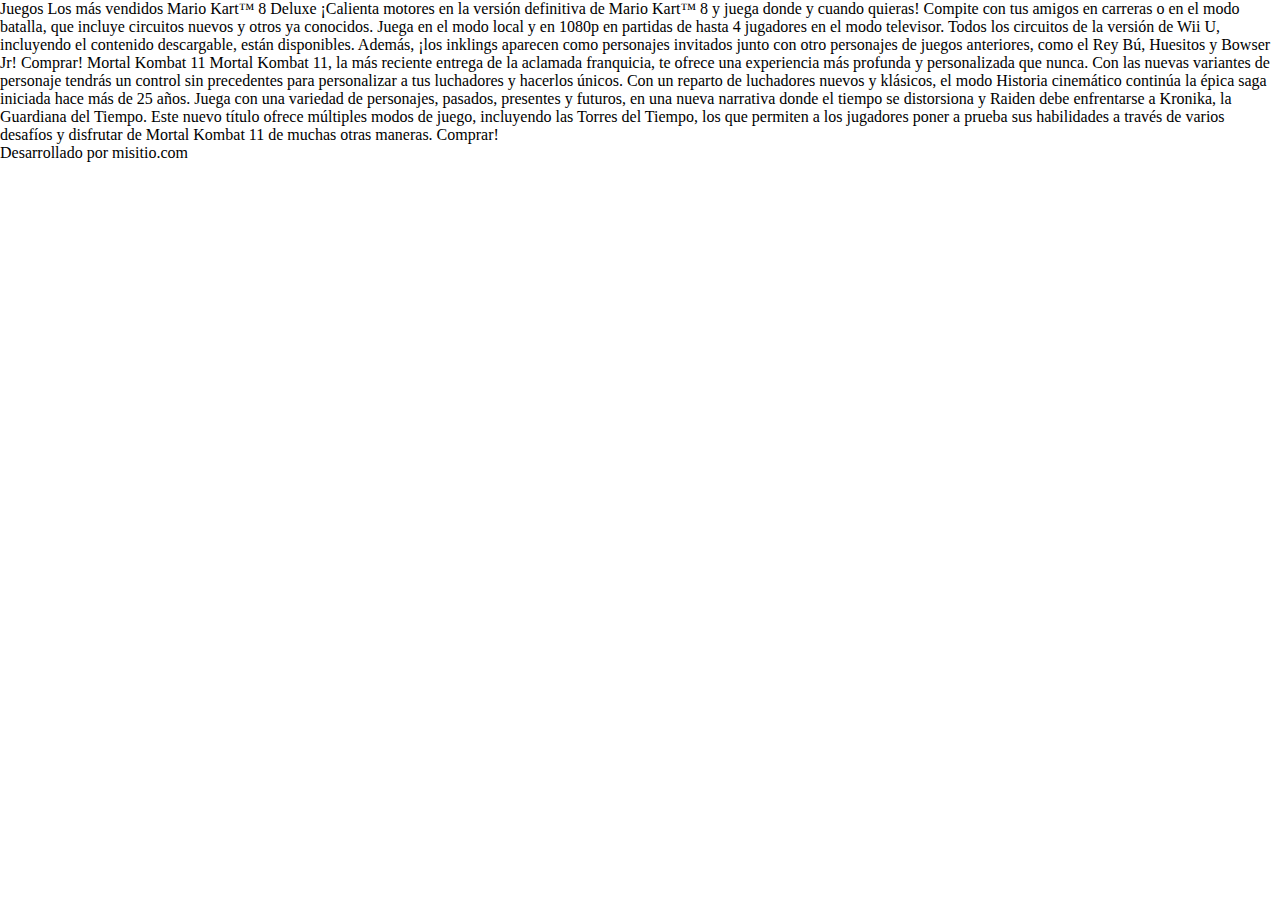
==== index.html @ cf05b187 "First commit" ====
<!DOCTYPE html>
<html lang="es">

<head>
    <meta charset="UTF-8">
    <meta http-equiv="X-UA-Compatible" content="IE=edge">
    <meta name="viewport" content="width=device-width, initial-scale=1.0">
    <link rel="stylesheet" href="css/estilos-1.css">
    <title>Juegos</title>
</head>

<body>

    Juegos

    Los más vendidos

    Mario Kart™ 8 Deluxe

    ¡Calienta motores en la versión definitiva de Mario Kart™ 8 y juega donde y cuando quieras!

    Compite con tus amigos en carreras o en el modo batalla, que incluye circuitos nuevos y otros ya conocidos.
    Juega en el modo local y en 1080p en partidas de hasta 4 jugadores en el modo televisor.
    Todos los circuitos de la versión de Wii U, incluyendo el contenido descargable, están disponibles.

    Además, ¡los inklings aparecen como personajes invitados junto con otro personajes de juegos anteriores,
    como el Rey Bú, Huesitos y Bowser Jr!

    Comprar!

    Mortal Kombat 11

    Mortal Kombat 11, la más reciente entrega de la aclamada franquicia,
    te ofrece una experiencia más profunda y personalizada que nunca.

    Con las nuevas variantes de personaje tendrás un control sin precedentes
    para personalizar a tus luchadores y hacerlos únicos.
    Con un reparto de luchadores nuevos y klásicos, el modo Historia cinemático
    continúa la épica saga iniciada hace más de 25 años.
    Juega con una variedad de personajes, pasados, presentes y futuros,
    en una nueva narrativa donde el tiempo se distorsiona y Raiden debe
    enfrentarse a Kronika, la Guardiana del Tiempo.

    Este nuevo título ofrece múltiples modos de juego, incluyendo las Torres del Tiempo,
    los que permiten a los jugadores poner a prueba sus habilidades a través de varios
    desafíos y disfrutar de Mortal Kombat 11 de muchas otras maneras.

    Comprar!

    <footer>
        Desarrollado por misitio.com
    </footer>

</body>

</html>
---- css/estilos-1.css ----
/*Reset*/
body {
    margin: 0;
    padding: 0;
    box-sizing: border-box;
    font-size: 16px;
}

/*Variables colores*/
:root {
    --colorFondo: #E11364;
    --colorDivisor: #BC105C;
    --colorTitulos: #9C0037;
    --colorBotones: #2C8F20;
    --colorFooter: #E96093;
}
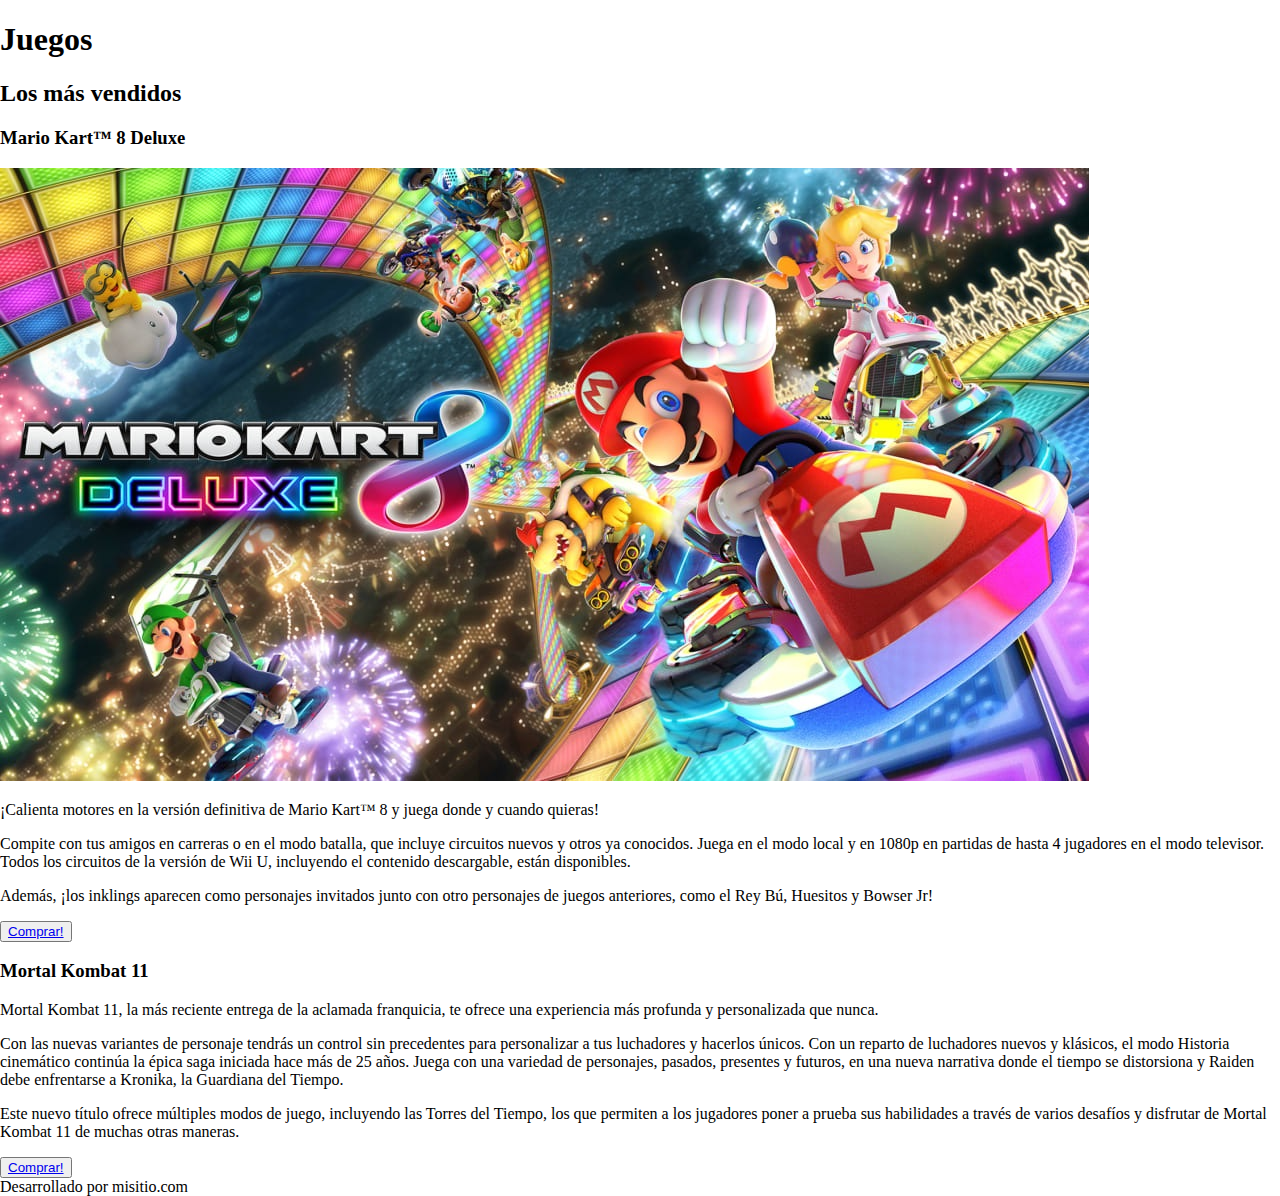
==== commit a9f45ee8: "html estructurado" ====
--- a/index.html
+++ b/index.html
@@ -11,41 +11,47 @@
 
 <body>
 
-    Juegos
+    <header>
+        <h1>Juegos</h1>
+    </header>
 
-    Los más vendidos
+    <main>
+        <h2>Los más vendidos</h2>
 
-    Mario Kart™ 8 Deluxe
+        <h3>Mario Kart™ 8 Deluxe</h3>
 
-    ¡Calienta motores en la versión definitiva de Mario Kart™ 8 y juega donde y cuando quieras!
+        <img src="img/mario-kart-8-deluxe.jpg" alt="Portada Mario Kart 8">
 
-    Compite con tus amigos en carreras o en el modo batalla, que incluye circuitos nuevos y otros ya conocidos.
-    Juega en el modo local y en 1080p en partidas de hasta 4 jugadores en el modo televisor.
-    Todos los circuitos de la versión de Wii U, incluyendo el contenido descargable, están disponibles.
+        <p>¡Calienta motores en la versión definitiva de Mario Kart™ 8 y juega donde y cuando quieras!</p>
 
-    Además, ¡los inklings aparecen como personajes invitados junto con otro personajes de juegos anteriores,
-    como el Rey Bú, Huesitos y Bowser Jr!
+        <p>Compite con tus amigos en carreras o en el modo batalla, que incluye circuitos nuevos y otros ya conocidos.
+            Juega en el modo local y en 1080p en partidas de hasta 4 jugadores en el modo televisor.
+            Todos los circuitos de la versión de Wii U, incluyendo el contenido descargable, están disponibles.</p>
 
-    Comprar!
+        <p>Además, ¡los inklings aparecen como personajes invitados junto con otro personajes de juegos anteriores,
+            como el Rey Bú, Huesitos y Bowser Jr!</p>
 
-    Mortal Kombat 11
+        <button> <a href="#">Comprar!</a></button>
 
-    Mortal Kombat 11, la más reciente entrega de la aclamada franquicia,
-    te ofrece una experiencia más profunda y personalizada que nunca.
+        <h3>Mortal Kombat 11</h3>
 
-    Con las nuevas variantes de personaje tendrás un control sin precedentes
-    para personalizar a tus luchadores y hacerlos únicos.
-    Con un reparto de luchadores nuevos y klásicos, el modo Historia cinemático
-    continúa la épica saga iniciada hace más de 25 años.
-    Juega con una variedad de personajes, pasados, presentes y futuros,
-    en una nueva narrativa donde el tiempo se distorsiona y Raiden debe
-    enfrentarse a Kronika, la Guardiana del Tiempo.
+        <p>Mortal Kombat 11, la más reciente entrega de la aclamada franquicia,
+            te ofrece una experiencia más profunda y personalizada que nunca.</p>
 
-    Este nuevo título ofrece múltiples modos de juego, incluyendo las Torres del Tiempo,
-    los que permiten a los jugadores poner a prueba sus habilidades a través de varios
-    desafíos y disfrutar de Mortal Kombat 11 de muchas otras maneras.
+        <p>Con las nuevas variantes de personaje tendrás un control sin precedentes
+            para personalizar a tus luchadores y hacerlos únicos.
+            Con un reparto de luchadores nuevos y klásicos, el modo Historia cinemático
+            continúa la épica saga iniciada hace más de 25 años.
+            Juega con una variedad de personajes, pasados, presentes y futuros,
+            en una nueva narrativa donde el tiempo se distorsiona y Raiden debe
+            enfrentarse a Kronika, la Guardiana del Tiempo.</p>
 
-    Comprar!
+        <p>Este nuevo título ofrece múltiples modos de juego, incluyendo las Torres del Tiempo,
+            los que permiten a los jugadores poner a prueba sus habilidades a través de varios
+            desafíos y disfrutar de Mortal Kombat 11 de muchas otras maneras.</p>
+
+        <button> <a href="#">Comprar!</a></button>
+    </main>
 
     <footer>
         Desarrollado por misitio.com
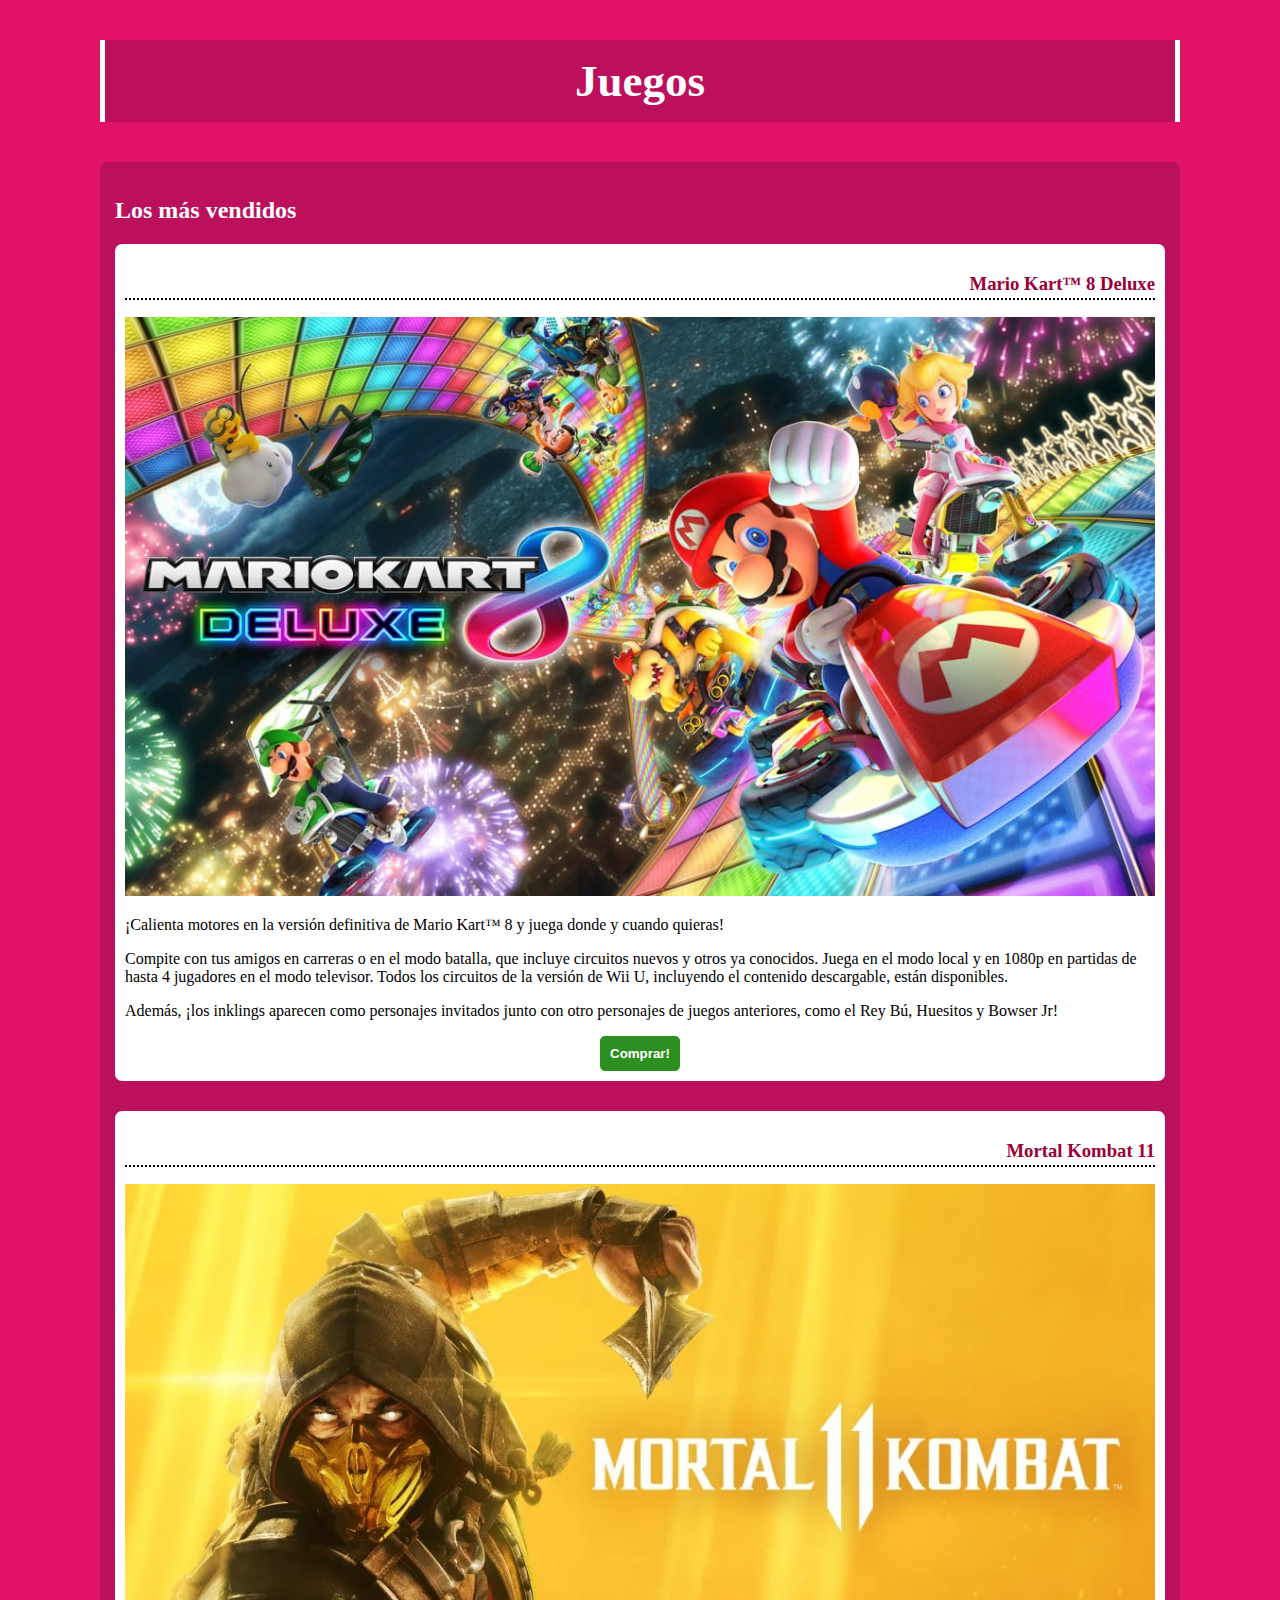
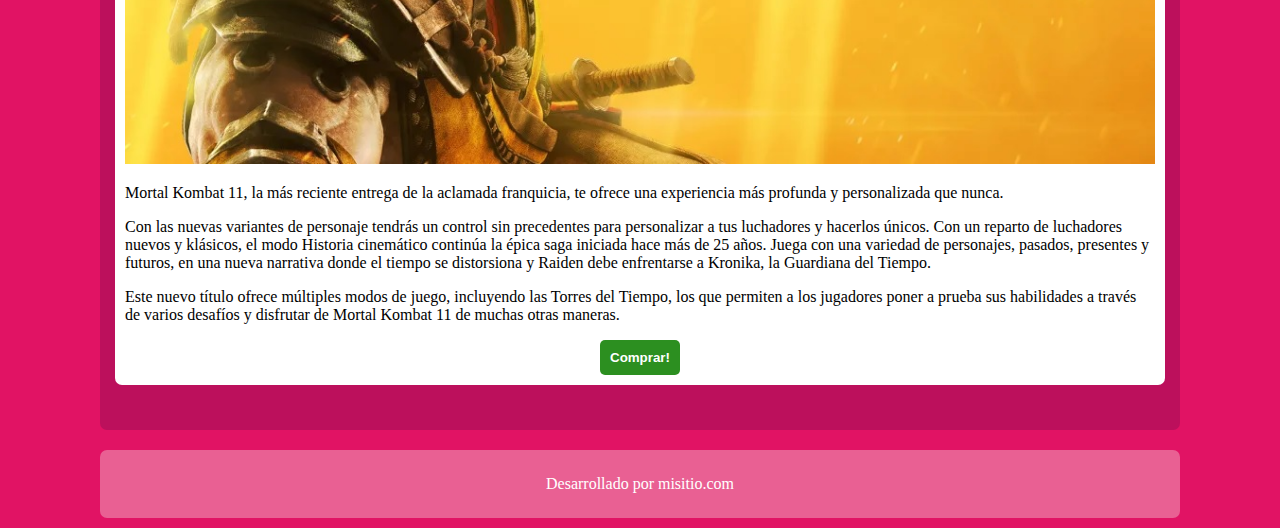
==== commit b26a7bc1: "html finalizado" ====
--- a/index.html
+++ b/index.html
@@ -11,52 +11,70 @@
 
 <body>
 
-    <header>
+    <header class="boxJuegos" id="header">
         <h1>Juegos</h1>
     </header>
 
     <main>
-        <h2>Los más vendidos</h2>
+        <section class="boxJuegos">
+            <h2>Los más vendidos</h2>
 
-        <h3>Mario Kart™ 8 Deluxe</h3>
+            <article class="juegos">
+                <h3>Mario Kart™ 8 Deluxe</h3>
 
-        <img src="img/mario-kart-8-deluxe.jpg" alt="Portada Mario Kart 8">
+                <div class="punteado">
 
-        <p>¡Calienta motores en la versión definitiva de Mario Kart™ 8 y juega donde y cuando quieras!</p>
+                </div>
 
-        <p>Compite con tus amigos en carreras o en el modo batalla, que incluye circuitos nuevos y otros ya conocidos.
-            Juega en el modo local y en 1080p en partidas de hasta 4 jugadores en el modo televisor.
-            Todos los circuitos de la versión de Wii U, incluyendo el contenido descargable, están disponibles.</p>
+                <img src="img/mario-kart-8-deluxe.jpg" alt="Portada Mario Kart 8">
 
-        <p>Además, ¡los inklings aparecen como personajes invitados junto con otro personajes de juegos anteriores,
-            como el Rey Bú, Huesitos y Bowser Jr!</p>
+                <p>¡Calienta motores en la versión definitiva de Mario Kart™ 8 y juega donde y cuando quieras!</p>
 
-        <button> <a href="#">Comprar!</a></button>
+                <p>Compite con tus amigos en carreras o en el modo batalla, que incluye circuitos nuevos y otros ya
+                    conocidos.
+                    Juega en el modo local y en 1080p en partidas de hasta 4 jugadores en el modo televisor.
+                    Todos los circuitos de la versión de Wii U, incluyendo el contenido descargable, están disponibles.
+                </p>
 
-        <h3>Mortal Kombat 11</h3>
+                <p>Además, ¡los inklings aparecen como personajes invitados junto con otro personajes de juegos
+                    anteriores,
+                    como el Rey Bú, Huesitos y Bowser Jr!</p>
 
-        <p>Mortal Kombat 11, la más reciente entrega de la aclamada franquicia,
-            te ofrece una experiencia más profunda y personalizada que nunca.</p>
+                <button><a href="#">Comprar!</a></button>
+            </article>
 
-        <p>Con las nuevas variantes de personaje tendrás un control sin precedentes
-            para personalizar a tus luchadores y hacerlos únicos.
-            Con un reparto de luchadores nuevos y klásicos, el modo Historia cinemático
-            continúa la épica saga iniciada hace más de 25 años.
-            Juega con una variedad de personajes, pasados, presentes y futuros,
-            en una nueva narrativa donde el tiempo se distorsiona y Raiden debe
-            enfrentarse a Kronika, la Guardiana del Tiempo.</p>
+            <article class="juegos">
+                <h3>Mortal Kombat 11</h3>
 
-        <p>Este nuevo título ofrece múltiples modos de juego, incluyendo las Torres del Tiempo,
-            los que permiten a los jugadores poner a prueba sus habilidades a través de varios
-            desafíos y disfrutar de Mortal Kombat 11 de muchas otras maneras.</p>
+                <div class="punteado">
 
-        <button> <a href="#">Comprar!</a></button>
+                </div>
+
+                <img src="img/mortal-kombat-11.jpg" alt="Portada Mortal Kombat 11">
+
+                <p>Mortal Kombat 11, la más reciente entrega de la aclamada franquicia,
+                    te ofrece una experiencia más profunda y personalizada que nunca.</p>
+
+                <p>Con las nuevas variantes de personaje tendrás un control sin precedentes
+                    para personalizar a tus luchadores y hacerlos únicos.
+                    Con un reparto de luchadores nuevos y klásicos, el modo Historia cinemático
+                    continúa la épica saga iniciada hace más de 25 años.
+                    Juega con una variedad de personajes, pasados, presentes y futuros,
+                    en una nueva narrativa donde el tiempo se distorsiona y Raiden debe
+                    enfrentarse a Kronika, la Guardiana del Tiempo.</p>
+
+                <p>Este nuevo título ofrece múltiples modos de juego, incluyendo las Torres del Tiempo,
+                    los que permiten a los jugadores poner a prueba sus habilidades a través de varios
+                    desafíos y disfrutar de Mortal Kombat 11 de muchas otras maneras.</p>
+
+                <button><a href="#">Comprar!</a></button>
+            </article>
+        </section>
     </main>
 
-    <footer>
+    <footer class="boxJuegos" id="footer">
         Desarrollado por misitio.com
     </footer>
-
 </body>
 
 </html>--- a/css/estilos-1.css
+++ b/css/estilos-1.css
@@ -15,3 +15,102 @@
     --colorFooter: #E96093;
 }
 
+body {
+    background-color: var(--colorFondo);
+}
+
+.boxJuegos {
+    background-color: var(--colorDivisor);
+    display: flex;
+    flex-direction: column;
+    text-align: center;
+    margin: 100px;
+    margin-top: 40px;
+    margin-bottom: 20px;
+    color: white;
+    padding: 15px;
+}
+
+#header {
+    padding: 5px;
+}
+
+section {
+    border-radius: 7px;
+}
+
+.juegos {
+    background-color: white;
+    color: var(--colorTitulos);
+    border-radius: 7px;
+}
+
+h1 {
+    font-weight: bold;
+    font-size: 45px;
+    margin-top: 10px;
+    margin-bottom: 10px;
+}
+
+h2, p {
+    text-align: left;
+}
+
+h3 {
+    display: flex;
+    justify-content: right;
+    margin-bottom: 3px;
+}
+
+img {
+    width: 100%;
+}
+
+article{
+    padding: 10px;
+    margin-bottom: 30px;
+}
+
+.punteado {
+    border-top: 2px dotted black;
+    padding: 5px;
+    margin-bottom: 7px;
+}
+
+header {
+    margin: 1px;
+    border-left-style: solid;
+    border-right-style: solid;
+    border-left-color: white;
+    border-right-color: white;
+    border-width: 5px;
+}
+
+p {
+    color: black;
+}
+
+a {
+    text-decoration: none;
+    color: white;
+}
+
+button {
+    display: inline-flex;
+    border: none;
+    background-color: var(--colorBotones);
+    border-radius: 5px;
+    width: 80px;
+    height: 35px;
+    align-items: center;
+    justify-content: center;
+    font-weight: bold;
+}
+
+#footer {
+    background-color: var(--colorFooter);
+    padding: 25px;
+    border-radius: 7px;
+    margin-bottom: 10px;
+    margin-top: 10px;
+}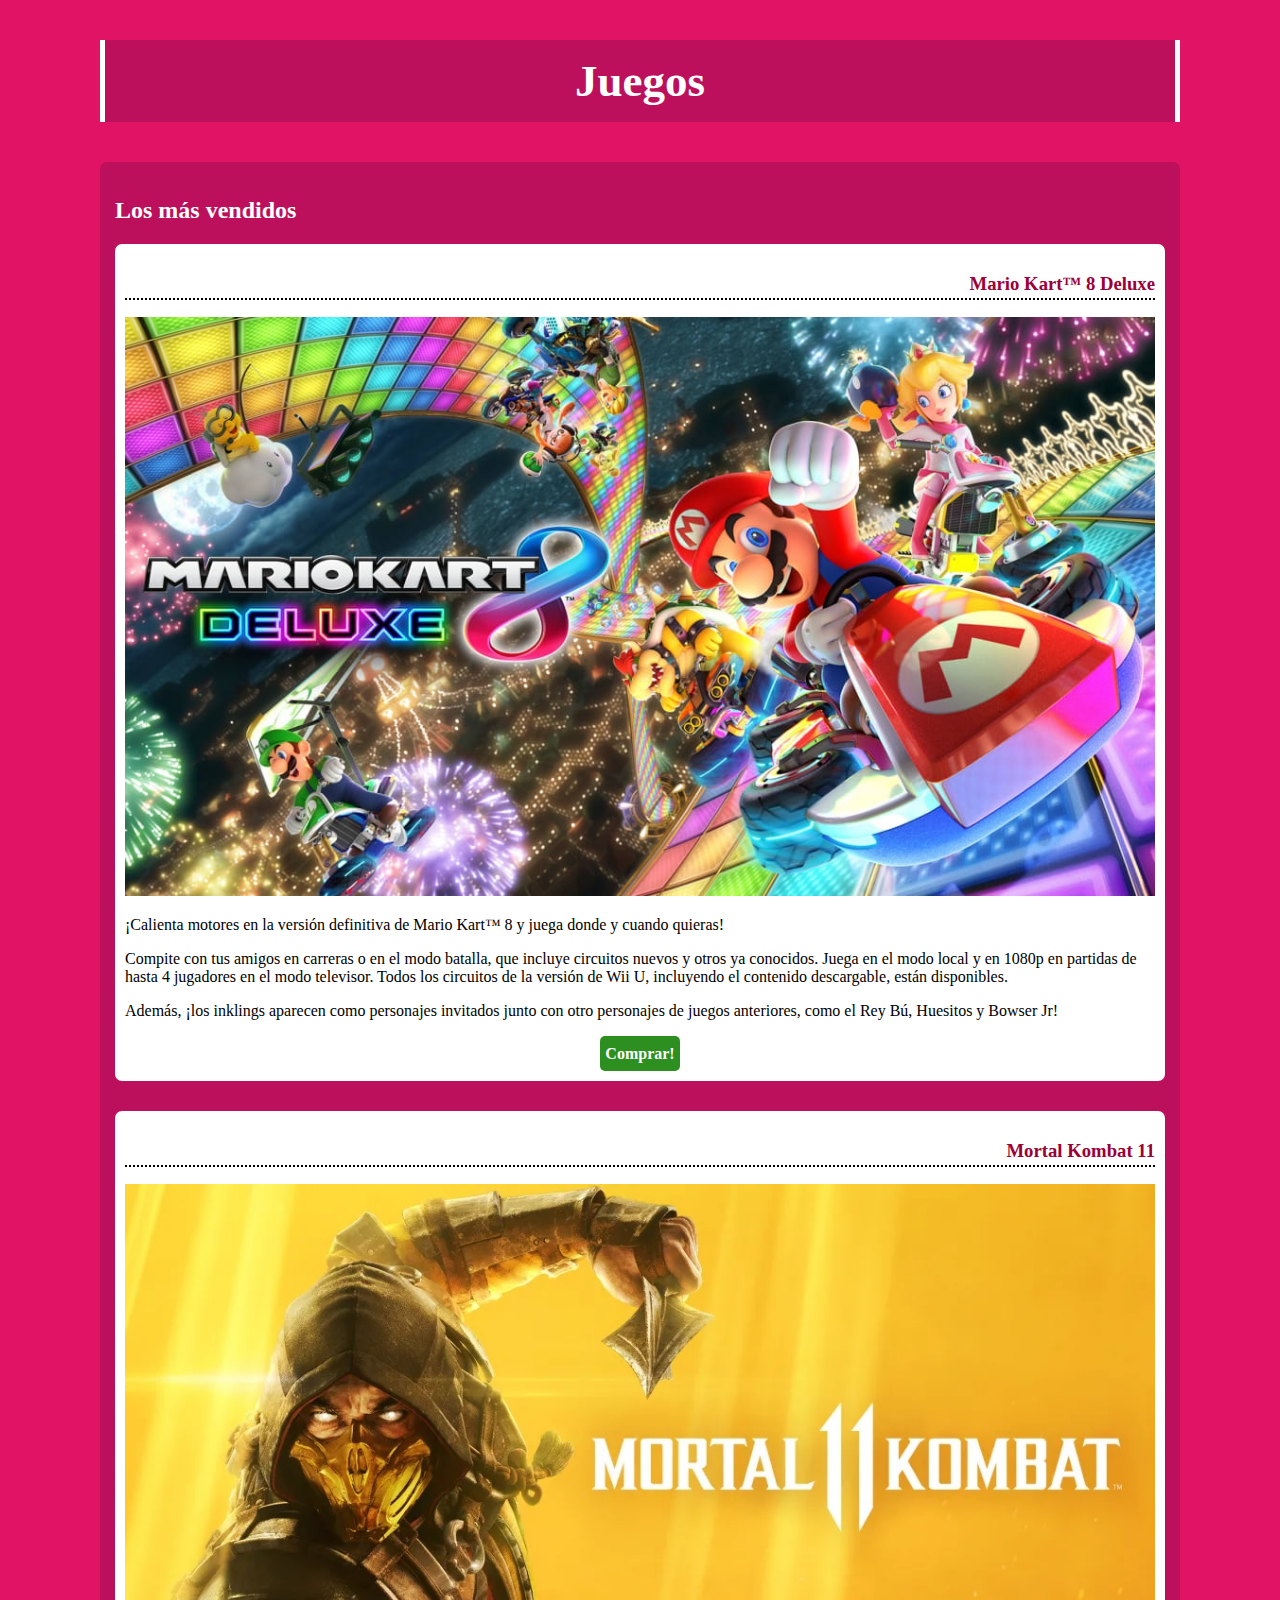
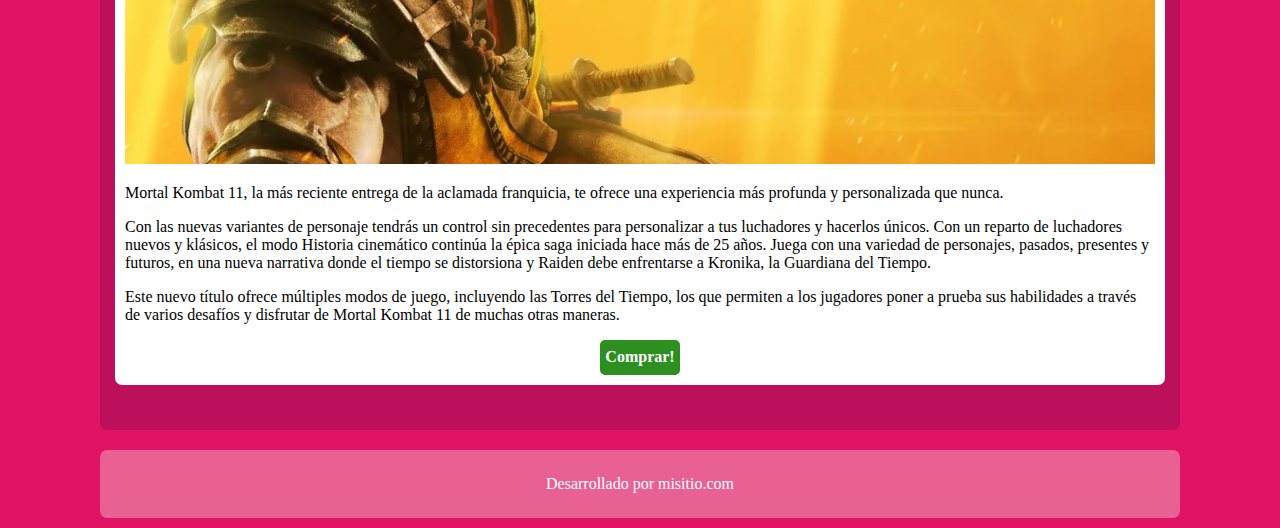
==== commit 6aa9780c: "Solucion validador" ====
--- a/index.html
+++ b/index.html
@@ -40,7 +40,7 @@
                     anteriores,
                     como el Rey Bú, Huesitos y Bowser Jr!</p>
 
-                <button><a href="#">Comprar!</a></button>
+                <a class="button" href="pages/producto1.html">Comprar!</a>
             </article>
 
             <article class="juegos">
@@ -67,7 +67,7 @@
                     los que permiten a los jugadores poner a prueba sus habilidades a través de varios
                     desafíos y disfrutar de Mortal Kombat 11 de muchas otras maneras.</p>
 
-                <button><a href="#">Comprar!</a></button>
+                <a class="button" href="pages/producto2.html">Comprar!</a>
             </article>
         </section>
     </main>
@@ -75,6 +75,8 @@
     <footer class="boxJuegos" id="footer">
         Desarrollado por misitio.com
     </footer>
+
+    <script src="js/main.js"></script>
 </body>
 
 </html>--- a/css/estilos-1.css
+++ b/css/estilos-1.css
@@ -95,7 +95,7 @@
     color: white;
 }
 
-button {
+.button {
     display: inline-flex;
     border: none;
     background-color: var(--colorBotones);
@@ -113,4 +113,4 @@
     border-radius: 7px;
     margin-bottom: 10px;
     margin-top: 10px;
-}+}
